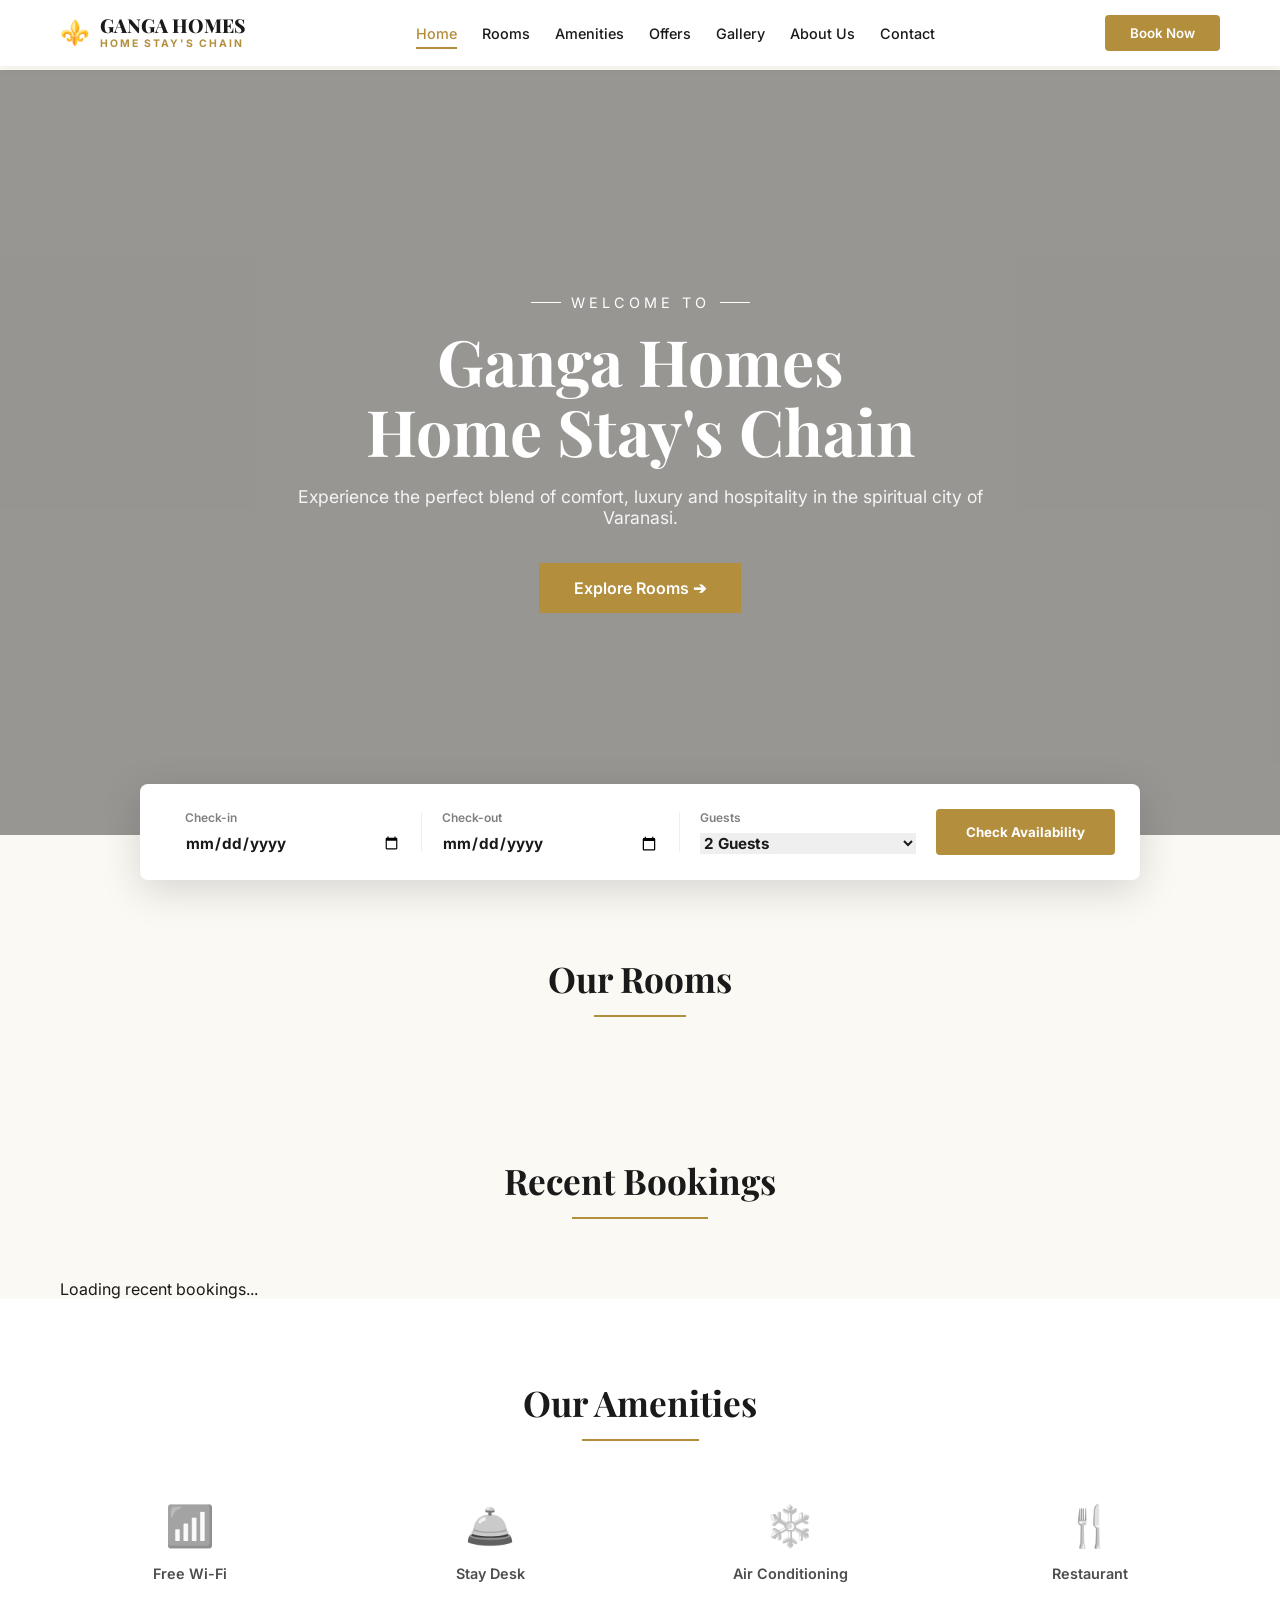
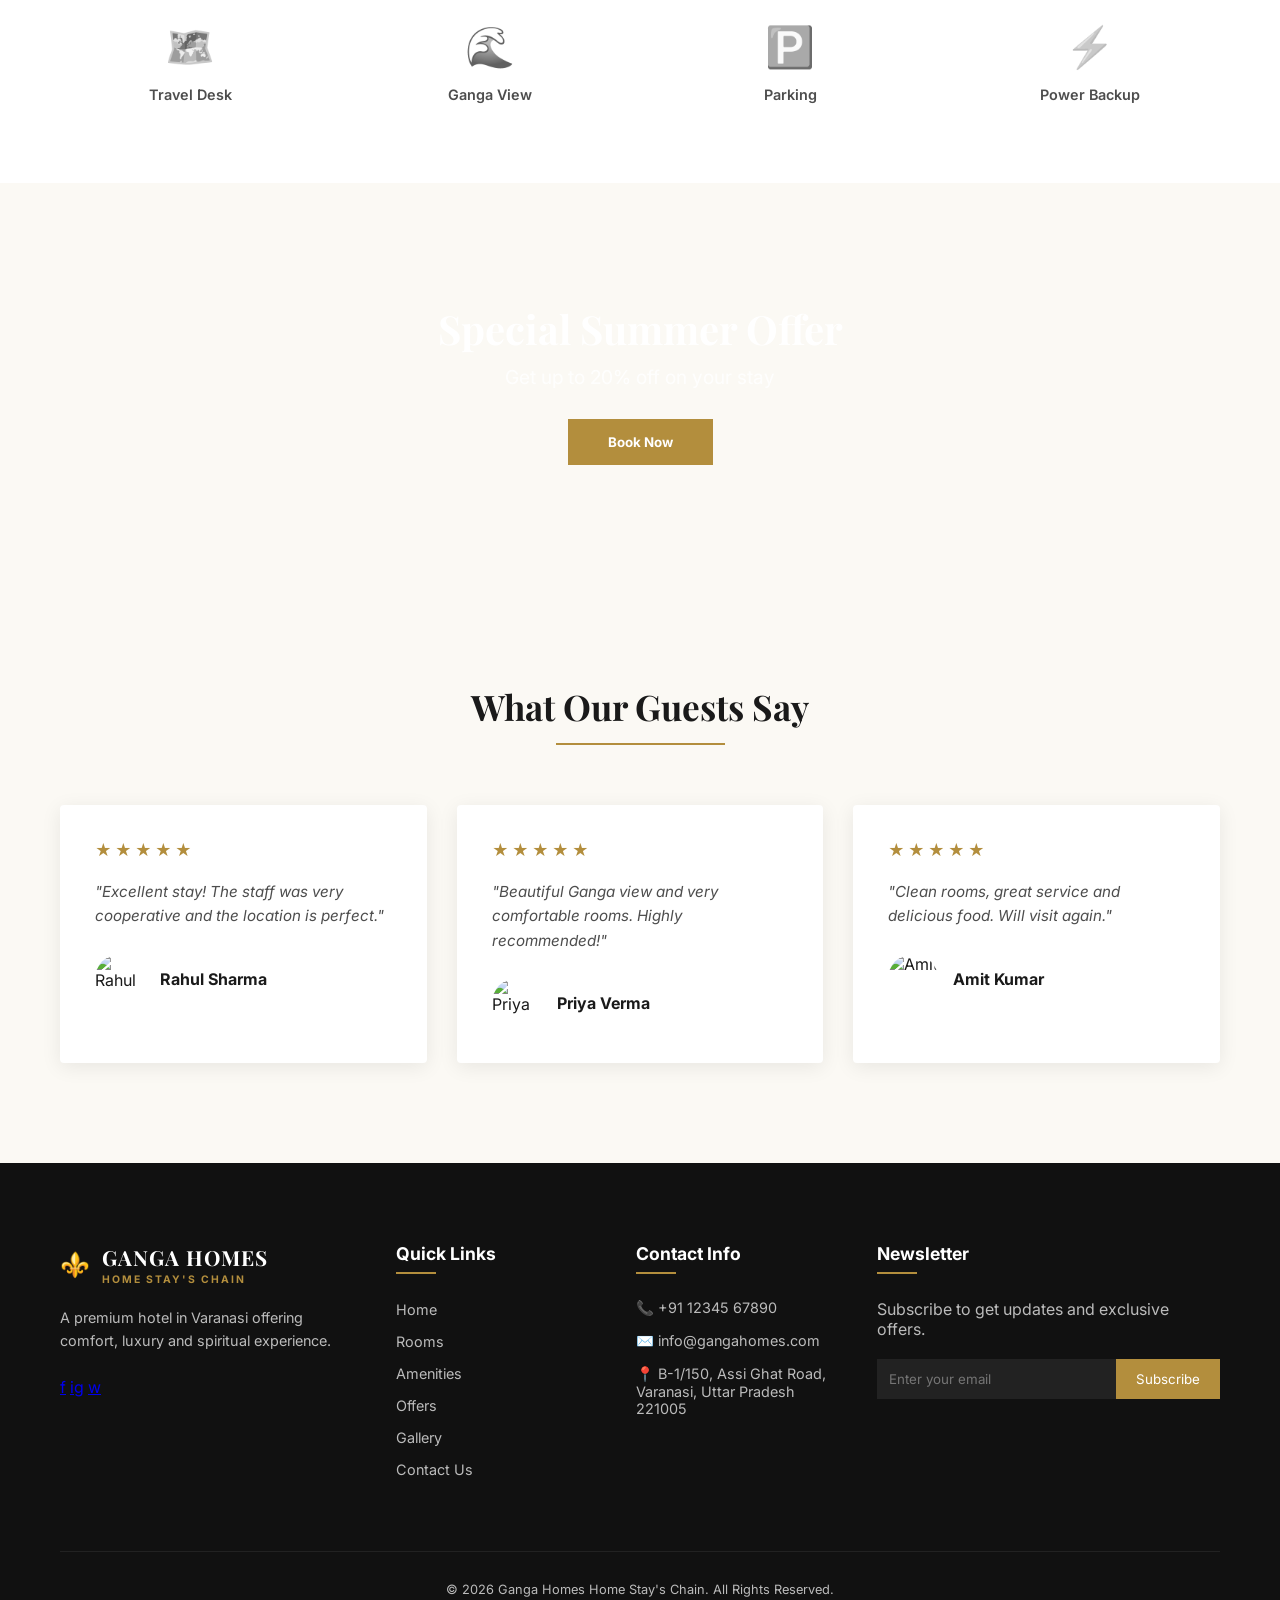
==== user_web/index.html @ 5f740382 "Refactor: Renamed folders to professional names and updated Firebase configurations for all platform" ====
<!DOCTYPE html>
<html lang="en">

<head>
    <meta charset="UTF-8">
    <meta name="viewport" content="width=device-width, initial-scale=1.0, maximum-scale=1.0, user-scalable=no">
    <title>Ganga Homes - Home Stay's Chain</title>
    <link rel="stylesheet" href="style.css?v=2.1">
    <link href="https://fonts.googleapis.com/css2?family=Playfair+Display:wght@400;700;800&family=Inter:wght@300;400;500;600;700&display=swap" rel="stylesheet">
    <script src="https://www.gstatic.com/firebasejs/10.7.0/firebase-app-compat.js"></script>
    <script src="https://www.gstatic.com/firebasejs/10.7.0/firebase-auth-compat.js"></script>
    <script src="https://www.gstatic.com/firebasejs/10.7.0/firebase-database-compat.js"></script>
</head>

<body>
    <div id="app">
        <!-- NAVIGATION -->
        <nav class="navbar">
            <div class="nav-container">
                <div class="nav-logo">
                    <span class="logo-icon">⚜️</span>
                    <div class="logo-text">
                        <h1 id="hotel-name">GANGA HOMES</h1>
                        <p>HOME STAY'S CHAIN</p>
                    </div>
                </div>
                <ul class="nav-links">
                    <li><a href="#" class="active">Home</a></li>
                    <li><a href="#section-rooms">Rooms</a></li>
                    <li><a href="#section-amenities">Amenities</a></li>
                    <li><a href="#">Offers</a></li>
                    <li><a href="#">Gallery</a></li>
                    <li><a href="#">About Us</a></li>
                    <li><a href="#">Contact</a></li>
                </ul>
                <button class="btn-book-nav" onclick="scrollToRooms()">Book Now</button>
            </div>
        </nav>

        <!-- HERO SECTION -->
        <header class="hero">
            <div class="hero-overlay"></div>
            <div class="hero-content">
                <p class="hero-welcome">WELCOME TO</p>
                <h2 class="hero-title">Ganga Homes<br>Home Stay's Chain</h2>
                <p class="hero-subtitle">Experience the perfect blend of comfort, luxury and hospitality in the spiritual city of Varanasi.</p>
                <button class="btn-explore" onclick="scrollToRooms()">Explore Rooms ➔</button>
            </div>

            <!-- AVAILABILITY BAR -->
            <div class="availability-bar">
                <div class="avail-item">
                    <label>Check-in</label>
                    <input type="date" id="hero-check-in">
                </div>
                <div class="avail-divider"></div>
                <div class="avail-item">
                    <label>Check-out</label>
                    <input type="date" id="hero-check-out">
                </div>
                <div class="avail-divider"></div>
                <div class="avail-item">
                    <label>Guests</label>
                    <select id="hero-guests">
                        <option>1 Guest</option>
                        <option selected>2 Guests</option>
                        <option>3 Guests</option>
                        <option>4 Guests</option>
                    </select>
                </div>
                <button class="btn-check-avail" onclick="scrollToRooms()">Check Availability</button>
            </div>
        </header>

        <main>
            <!-- ROOMS SECTION -->
            <section id="section-rooms" class="rooms-section">
                <div class="container">
                    <div class="section-header">
                        <h2 class="title-with-line">Our Rooms</h2>
                    </div>
                    <div id="rooms-grid" class="rooms-grid">
                        <!-- Room cards will be injected by app.js -->
                    </div>
                </div>
            </section>

            <!-- RECENT BOOKINGS -->
            <section id="section-recent-bookings" class="recent-bookings">
                <div class="container">
                    <div class="section-header">
                        <h2 class="title-with-line">Recent Bookings</h2>
                    </div>
                    <div id="recent-bookings-list" class="recent-bookings-list">
                        Loading recent bookings...
                    </div>
                </div>
            </section>

            <!-- AMENITIES SECTION -->
            <section id="section-amenities" class="amenities-section">
                <div class="container">
                    <div class="section-header">
                        <h2 class="title-with-line">Our Amenities</h2>
                    </div>
                    <div class="amenities-grid">
                        <div class="amenity-item"><span>📶</span>
                            <p>Free Wi-Fi</p>
                        </div>
                        <div class="amenity-item"><span>🛎️</span>
                            <p>Stay Desk</p>
                        </div>
                        <div class="amenity-item"><span>❄️</span>
                            <p>Air Conditioning</p>
                        </div>
                        <div class="amenity-item"><span>🍴</span>
                            <p>Restaurant</p>
                        </div>
                        <div class="amenity-item"><span>🗺️</span>
                            <p>Travel Desk</p>
                        </div>
                        <div class="amenity-item"><span>🌊</span>
                            <p>Ganga View</p>
                        </div>
                        <div class="amenity-item"><span>🅿️</span>
                            <p>Parking</p>
                        </div>
                        <div class="amenity-item"><span>⚡</span>
                            <p>Power Backup</p>
                        </div>
                    </div>
                </div>
            </section>

            <!-- OFFER BANNER -->
            <section class="offer-banner">
                <div class="offer-content">
                    <h3>Special Summer Offer</h3>
                    <p>Get up to 20% off on your stay</p>
                    <button class="btn-book-now" onclick="scrollToRooms()">Book Now</button>
                </div>
            </section>

            <!-- TESTIMONIALS -->
            <section class="testimonials">
                <div class="container">
                    <div class="section-header">
                        <h2 class="title-with-line">What Our Guests Say</h2>
                    </div>
                    <div class="testimonial-grid">
                        <div class="testimonial-card">
                            <div class="stars">★★★★★</div>
                            <p>"Excellent stay! The staff was very cooperative and the location is perfect."</p>
                            <div class="user-info">
                                <img src="https://i.pravatar.cc/100?img=11" alt="Rahul">
                                <span>Rahul Sharma</span>
                            </div>
                        </div>
                        <div class="testimonial-card">
                            <div class="stars">★★★★★</div>
                            <p>"Beautiful Ganga view and very comfortable rooms. Highly recommended!"</p>
                            <div class="user-info">
                                <img src="https://i.pravatar.cc/100?img=22" alt="Priya">
                                <span>Priya Verma</span>
                            </div>
                        </div>
                        <div class="testimonial-card">
                            <div class="stars">★★★★★</div>
                            <p>"Clean rooms, great service and delicious food. Will visit again."</p>
                            <div class="user-info">
                                <img src="https://i.pravatar.cc/100?img=33" alt="Amit">
                                <span>Amit Kumar</span>
                            </div>
                        </div>
                    </div>
                </div>
            </section>
        </main>

        <!-- FOOTER -->
        <footer class="footer">
            <div class="container">
                <div class="footer-grid">
                    <div class="footer-about">
                        <div class="footer-logo">
                            <span class="logo-icon">⚜️</span>
                            <div class="logo-text">
                                <h3>GANGA HOMES</h3>
                                <p>HOME STAY'S CHAIN</p>
                            </div>
                        </div>
                        <p class="footer-desc">A premium hotel in Varanasi offering comfort, luxury and spiritual experience.</p>
                        <div class="social-links">
                            <a href="#">f</a> <a href="#">ig</a> <a href="#">w</a>
                        </div>
                    </div>
                    <div class="footer-links">
                        <h4>Quick Links</h4>
                        <ul>
                            <li><a href="#">Home</a></li>
                            <li><a href="#section-rooms">Rooms</a></li>
                            <li><a href="#section-amenities">Amenities</a></li>
                            <li><a href="#">Offers</a></li>
                            <li><a href="#">Gallery</a></li>
                            <li><a href="#">Contact Us</a></li>
                        </ul>
                    </div>
                    <div class="footer-contact">
                        <h4>Contact Info</h4>
                        <p>📞 +91 12345 67890</p>
                        <p>✉️ info@gangahomes.com</p>
                        <p>📍 B-1/150, Assi Ghat Road, Varanasi, Uttar Pradesh 221005</p>
                    </div>
                    <div class="footer-newsletter">
                        <h4>Newsletter</h4>
                        <p>Subscribe to get updates and exclusive offers.</p>
                        <div class="newsletter-form">
                            <input type="email" placeholder="Enter your email">
                            <button>Subscribe</button>
                        </div>
                    </div>
                </div>
                <div class="footer-bottom">
                    <p>© 2026 Ganga Homes Home Stay's Chain. All Rights Reserved.</p>
                </div>
            </div>
        </footer>

        <!-- BOOKING MODAL (PREMIUM) -->
        <div id="booking-modal" class="modal hidden">
            <div class="modal-content card">
                <div class="modal-header">
                    <h2>Reserve <span id="modal-room-type">Room</span></h2>
                    <span class="close-icon" onclick="closeBookingModal()">&times;</span>
                </div>
                <div class="booking-form">
                    <div class="form-group">
                        <label>Guest Full Name</label>
                        <input type="text" id="guest-name" placeholder="E.g. Rahul Sharma">
                    </div>
                    <div class="form-group">
                        <label>Phone Number</label>
                        <input type="tel" id="guest-phone" placeholder="+91 XXXXX XXXXX">
                    </div>
                    <div class="form-row">
                        <div class="form-group">
                            <label>Check-in</label>
                            <input type="date" id="check-in-date">
                        </div>
                        <div class="form-group">
                            <label>Check-out</label>
                            <input type="date" id="check-out-date">
                        </div>
                    </div>
                    <button id="btn-confirm-booking" class="btn-confirm">CONFIRM BOOKING</button>
                </div>
            </div>
        </div>

        <!-- SUCCESS MODAL -->
        <div id="success-modal" class="modal hidden">
            <div class="modal-content success-card">
                <div class="success-icon">⚜️</div>
                <h2>Reservation Confirmed!</h2>
                <p>Thank you for choosing Ganga Homes. Your booking ID is: <span id="success-booking-id">#---</span></p>
                <button class="btn-confirm" onclick="document.getElementById('success-modal').classList.add('hidden')">OKAY</button>
            </div>
        </div>
    </div>
    <script src="app.js?v=2.1"></script>
    <script>
        function scrollToRooms() {
            const el = document.getElementById('section-rooms');
            if (el) el.scrollIntoView({
                behavior: 'smooth'
            });
        }

        function closeBookingModal() {
            const modal = document.getElementById('booking-modal');
            if (modal) modal.classList.add('hidden');
        }
    </script>
</body>

</html>
---- user_web/style.css ----
:root {
    --primary: #B38E3D;
    --primary-dark: #8C6D2D;
    --bg-light: #FBF9F4;
    --text-dark: #1A1A1A;
    --text-medium: #4D4D4D;
    --text-light: #808080;
    --white: #FFFFFF;
    --shadow: 0 4px 20px rgba(0, 0, 0, 0.08);
    --font-serif: 'Playfair Display', serif;
    --font-sans: 'Inter', sans-serif;
}

* {
    margin: 0; padding: 0; box-sizing: border-box;
    font-family: var(--font-sans);
}

body { background-color: var(--bg-light); color: var(--text-dark); overflow-x: hidden; }
.hidden { display: none !important; }
.container { max-width: 1200px; margin: 0 auto; padding: 0 20px; }

/* --- NAVIGATION --- */
.navbar {
    background: var(--white);
    padding: 15px 0;
    position: fixed;
    top: 0; left: 0; right: 0;
    z-index: 1000;
    box-shadow: 0 2px 10px rgba(0,0,0,0.05);
}

.nav-container {
    max-width: 1200px; margin: 0 auto; padding: 0 20px;
    display: flex; justify-content: space-between; align-items: center;
}

.nav-logo { display: flex; align-items: center; gap: 10px; }
.logo-icon { font-size: 24px; color: var(--primary); }
.logo-text h1 { font-family: var(--font-serif); font-size: 1.2rem; font-weight: 800; color: #1A1A1A; line-height: 1; }
.logo-text p { font-size: 0.65rem; letter-spacing: 2px; color: var(--primary); font-weight: 700; margin-top: 2px; }

.nav-links { display: flex; list-style: none; gap: 25px; }
.nav-links a { text-decoration: none; color: var(--text-dark); font-size: 0.9rem; font-weight: 500; transition: 0.3s; }
.nav-links a:hover, .nav-links a.active { color: var(--primary); border-bottom: 2px solid var(--primary); padding-bottom: 5px; }

.btn-book-nav {
    background: var(--primary); color: white; border: none; padding: 10px 25px;
    border-radius: 4px; font-weight: 600; cursor: pointer; transition: 0.3s;
}
.btn-book-nav:hover { background: var(--primary-dark); }

/* --- HERO --- */
.hero {
    height: 85vh;
    background: url('https://images.unsplash.com/photo-1542314831-068cd1dbfeeb?auto=format&fit=crop&q=80&w=1920') center/cover no-repeat;
    position: relative;
    display: flex;
    flex-direction: column;
    justify-content: center;
    align-items: center;
    text-align: center;
    margin-top: 70px;
}

.hero-overlay {
    position: absolute; top: 0; left: 0; right: 0; bottom: 0;
    background: rgba(0,0,0,0.4);
}

.hero-content { position: relative; z-index: 10; color: white; max-width: 800px; padding: 0 20px; }
.hero-welcome { font-size: 0.9rem; letter-spacing: 4px; margin-bottom: 15px; position: relative; display: inline-block; }
.hero-welcome::before, .hero-welcome::after { content: ''; position: absolute; top: 50%; width: 30px; height: 1px; background: white; }
.hero-welcome::before { left: -40px; } .hero-welcome::after { right: -40px; }

.hero-title { font-family: var(--font-serif); font-size: 4rem; font-weight: 700; line-height: 1.1; margin-bottom: 20px; }
.hero-subtitle { font-size: 1.1rem; opacity: 0.9; margin-bottom: 35px; }

.btn-explore {
    background: var(--primary); color: white; border: none; padding: 15px 35px;
    font-size: 1rem; font-weight: 600; cursor: pointer; transition: 0.3s;
}

/* --- AVAILABILITY BAR --- */
.availability-bar {
    position: absolute; bottom: -45px;
    background: white; width: 90%; max-width: 1000px;
    padding: 25px; border-radius: 8px; box-shadow: 0 10px 40px rgba(0,0,0,0.15);
    display: flex; align-items: center; justify-content: space-between; z-index: 20;
}

.avail-item { flex: 1; text-align: left; padding: 0 20px; }
.avail-item label { display: block; font-size: 0.75rem; color: var(--text-light); margin-bottom: 8px; font-weight: 600; }
.avail-item input, .avail-item select { width: 100%; border: none; font-size: 0.95rem; font-weight: 700; color: var(--text-dark); cursor: pointer; outline: none; }
.avail-divider { width: 1px; height: 40px; background: #EEE; }

.btn-check-avail {
    background: var(--primary); color: white; border: none; padding: 15px 30px;
    border-radius: 4px; font-weight: 700; cursor: pointer; transition: 0.3s;
}

/* --- SECTIONS --- */
.rooms-section { padding: 120px 0 80px 0; }
.section-header { text-align: center; margin-bottom: 60px; }
.title-with-line {
    font-family: var(--font-serif); font-size: 2.2rem; font-weight: 700;
    position: relative; display: inline-block; padding-bottom: 15px;
}
.title-with-line::after {
    content: ''; position: absolute; bottom: 0; left: 25%; right: 25%;
    height: 2px; background: var(--primary);
}

/* --- ROOM CARDS --- */
.rooms-grid {
    display: grid; grid-template-columns: repeat(auto-fit, minmax(280px, 1fr));
    gap: 30px;
}

.room-card {
    background: white; border-radius: 4px; overflow: hidden; box-shadow: var(--shadow);
    transition: 0.3s; display: flex; flex-direction: column; border: 1px solid #F1EFE9;
}
.room-card:hover { transform: translateY(-5px); }

.room-img-wrapper { position: relative; height: 220px; }
.room-img-wrapper img { width: 100%; height: 100%; object-fit: cover; }
.popular-badge {
    position: absolute; top: 15px; left: 15px;
    background: var(--primary); color: white; padding: 4px 12px;
    font-size: 0.7rem; font-weight: 700; border-radius: 2px;
}

.room-info { padding: 25px; flex: 1; }
.room-info h3 { font-family: var(--font-serif); font-size: 1.3rem; margin-bottom: 12px; }

.room-stats { display: flex; gap: 15px; margin-bottom: 15px; color: var(--text-light); font-size: 0.75rem; }
.room-icons { display: flex; gap: 12px; margin-bottom: 20px; font-size: 14px; color: var(--text-light); }

.room-footer { display: flex; flex-direction: column; gap: 15px; border-top: 1px solid #F1EFE9; padding-top: 15px; }
.room-price-info { display: flex; align-items: baseline; gap: 5px; }
.price-tag { font-size: 1.2rem; font-weight: 800; color: var(--text-dark); }
.price-unit { font-size: 0.8rem; color: var(--text-light); }

.btn-view-details {
    width: 100%; background: transparent; border: 1.5px solid #F1EFE9;
    padding: 10px; font-weight: 600; cursor: pointer; transition: 0.3s; color: var(--text-medium);
}
.btn-view-details:hover { background: var(--primary); color: white; border-color: var(--primary); }

/* --- AMENITIES --- */
.amenities-section { padding: 80px 0; background: var(--white); }
.amenities-grid {
    display: grid; grid-template-columns: repeat(4, 1fr); gap: 40px;
    text-align: center;
}
.amenity-item span { font-size: 2.5rem; display: block; margin-bottom: 15px; filter: grayscale(1); transition: 0.3s; }
.amenity-item:hover span { filter: grayscale(0); transform: scale(1.1); }
.amenity-item p { font-size: 0.9rem; font-weight: 600; color: var(--text-medium); }

/* --- OFFER BANNER --- */
.offer-banner {
    height: 400px;
    background: linear-gradient(rgba(0,0,0,0.5), rgba(0,0,0,0.5)), url('https://images.unsplash.com/photo-1549412650-ef3bb783eead?auto=format&fit=crop&q=80&w=1920');
    background-attachment: fixed; background-position: center; background-size: cover;
    display: flex; align-items: center; justify-content: center; text-align: center; color: white;
}
.offer-content h3 { font-family: var(--font-serif); font-size: 2.5rem; margin-bottom: 10px; }
.offer-content p { font-size: 1.2rem; margin-bottom: 30px; opacity: 0.9; }
.btn-book-now { background: var(--primary); color: white; border: none; padding: 15px 40px; font-weight: 700; cursor: pointer; }

/* --- TESTIMONIALS --- */
.testimonials { padding: 100px 0; }
.testimonial-grid { display: grid; grid-template-columns: repeat(3, 1fr); gap: 30px; }
.testimonial-card { background: white; padding: 35px; border-radius: 4px; box-shadow: var(--shadow); position: relative; }
.stars { color: var(--primary); margin-bottom: 20px; letter-spacing: 3px; }
.testimonial-card p { font-style: italic; color: var(--text-medium); line-height: 1.6; margin-bottom: 25px; font-size: 0.95rem; }
.user-info { display: flex; align-items: center; gap: 15px; }
.user-info img { width: 50px; height: 50px; border-radius: 50%; }
.user-info span { font-weight: 700; color: var(--text-dark); }

/* --- FOOTER --- */
.footer { background: #111; color: #BBB; padding: 80px 0 30px 0; }
.footer-grid { display: grid; grid-template-columns: 1.5fr 1fr 1fr 1.5fr; gap: 50px; margin-bottom: 60px; }
.footer-logo { display: flex; align-items: center; gap: 12px; margin-bottom: 20px; }
.footer-logo h3 { color: white; font-family: var(--font-serif); font-size: 1.3rem; letter-spacing: 1px; }
.footer-desc { font-size: 0.9rem; line-height: 1.6; margin-bottom: 25px; }

.footer-grid h4 { color: white; margin-bottom: 25px; font-size: 1.1rem; position: relative; display: inline-block; padding-bottom: 10px; }
.footer-grid h4::after { content: ''; position: absolute; bottom: 0; left: 0; width: 40px; height: 2px; background: var(--primary); }

.footer-links ul { list-style: none; }
.footer-links li { margin-bottom: 12px; }
.footer-links a { text-decoration: none; color: #BBB; font-size: 0.9rem; transition: 0.3s; }
.footer-links a:hover { color: white; padding-left: 10px; }

.footer-contact p { font-size: 0.9rem; margin-bottom: 15px; display: flex; align-items: center; gap: 10px; }
.newsletter-form { display: flex; margin-top: 20px; }
.newsletter-form input { flex: 1; padding: 12px; border: none; background: #222; color: white; outline: none; }
.newsletter-form button { background: var(--primary); color: white; border: none; padding: 0 20px; cursor: pointer; }

.footer-bottom { border-top: 1px solid #222; padding-top: 30px; text-align: center; font-size: 0.8rem; }

/* --- MODALS --- */
.modal { position: fixed; top: 0; left: 0; width: 100%; height: 100%; background: rgba(0,0,0,0.8); z-index: 2000; display: flex; align-items: center; justify-content: center; }
.modal-content { background: white; width: 95%; max-width: 500px; padding: 40px; border-radius: 4px; position: relative; }
.modal-header { display: flex; justify-content: space-between; align-items: center; margin-bottom: 30px; }
.modal-header h2 { font-family: var(--font-serif); font-size: 1.8rem; }
.close-icon { font-size: 2.5rem; cursor: pointer; line-height: 1; color: var(--text-light); }

.form-group { margin-bottom: 20px; }
.form-group label { display: block; font-size: 0.8rem; font-weight: 700; margin-bottom: 8px; color: var(--text-medium); }
.form-group input { width: 100%; padding: 15px; border: 1px solid #EEE; border-radius: 4px; outline: none; transition: 0.3s; font-size: 1rem; }
.form-group input:focus { border-color: var(--primary); }
.form-row { display: grid; grid-template-columns: 1fr 1fr; gap: 20px; }

.btn-confirm { width: 100%; background: var(--primary); color: white; border: none; padding: 18px; font-weight: 700; font-size: 1rem; cursor: pointer; transition: 0.3s; margin-top: 10px; }
.btn-confirm:hover { background: var(--primary-dark); }

.success-card { text-align: center; }
.success-icon { font-size: 5rem; color: var(--primary); margin-bottom: 20px; }

/* --- MOBILE --- */
@media (max-width: 900px) {
    .nav-links, .btn-book-nav { display: none; }
    .hero-title { font-size: 2.5rem; }
    .availability-bar { position: relative; bottom: 0; width: 100%; margin: 20px auto; flex-direction: column; gap: 20px; }
    .avail-divider { display: none; }
    .footer-grid { grid-template-columns: 1fr; gap: 40px; }
    .amenities-grid { grid-template-columns: repeat(2, 1fr); gap: 20px; }
    .testimonial-grid { grid-template-columns: 1fr; }
}
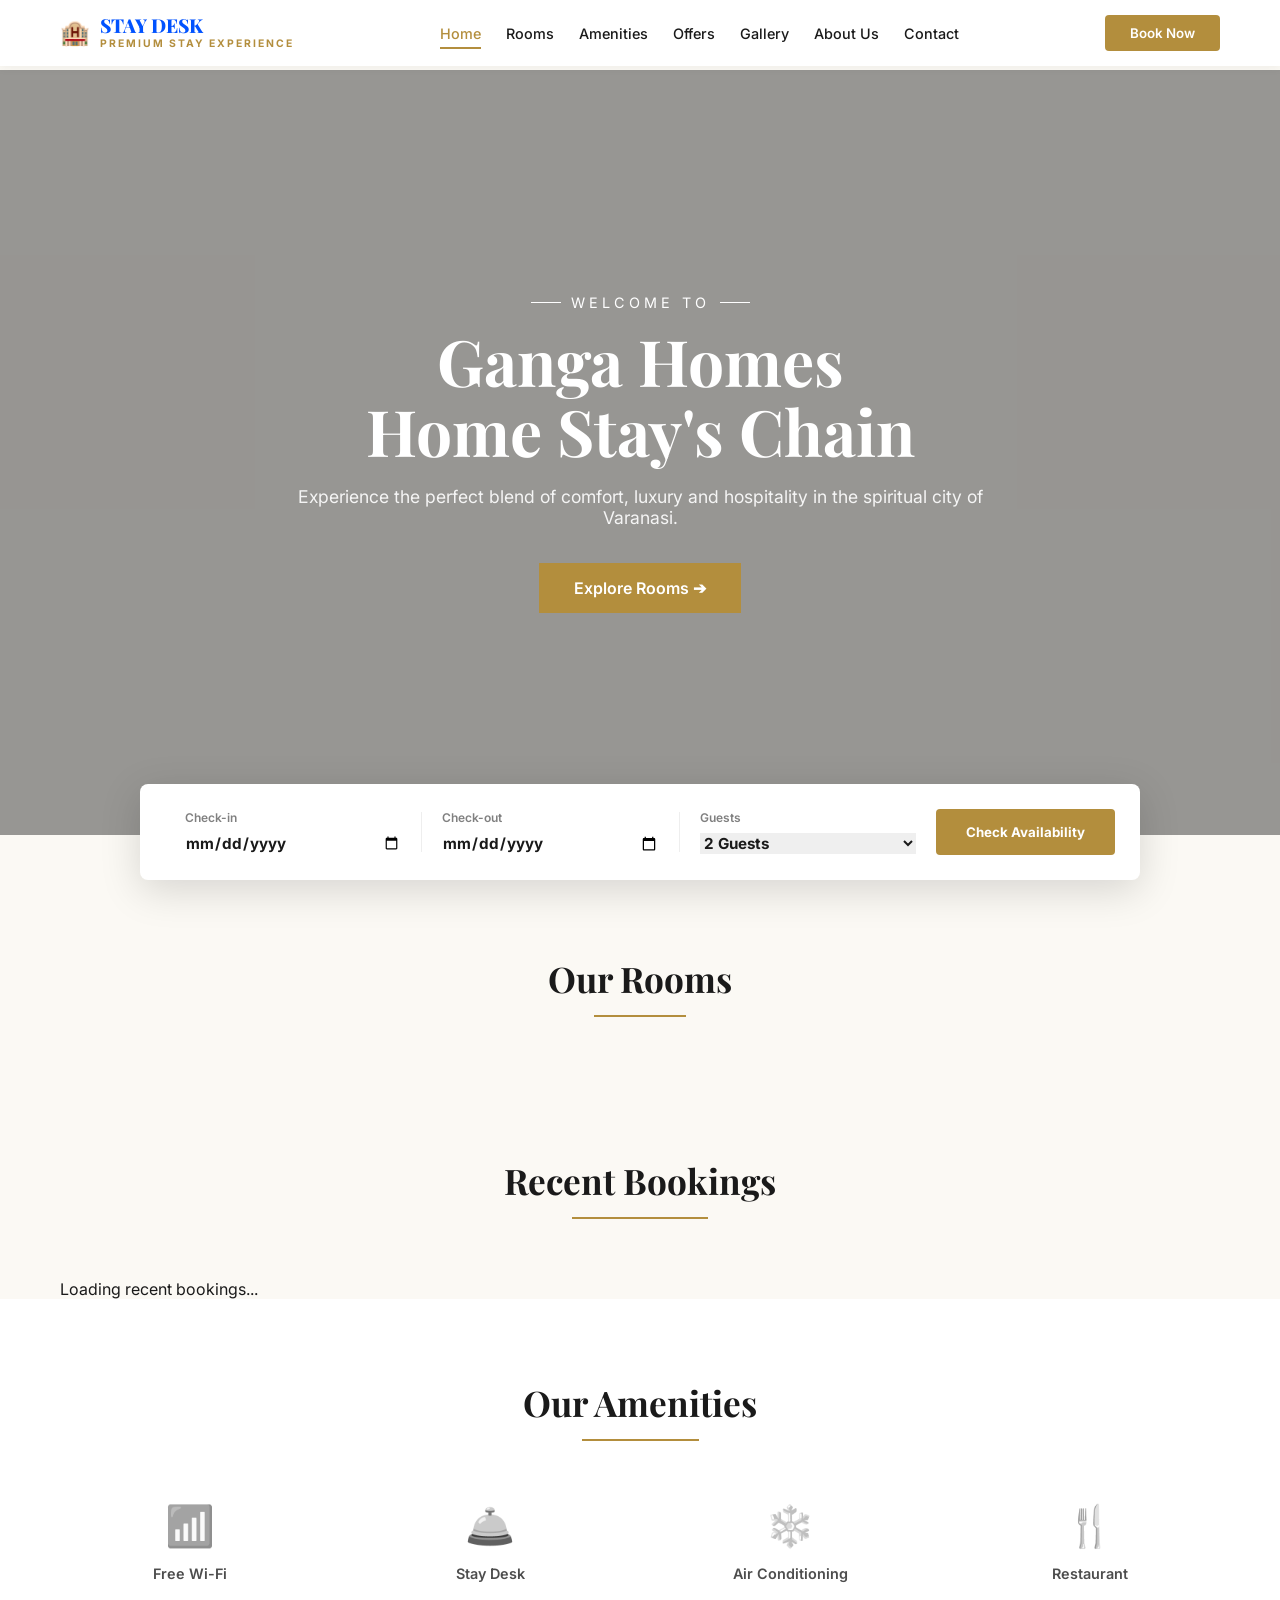
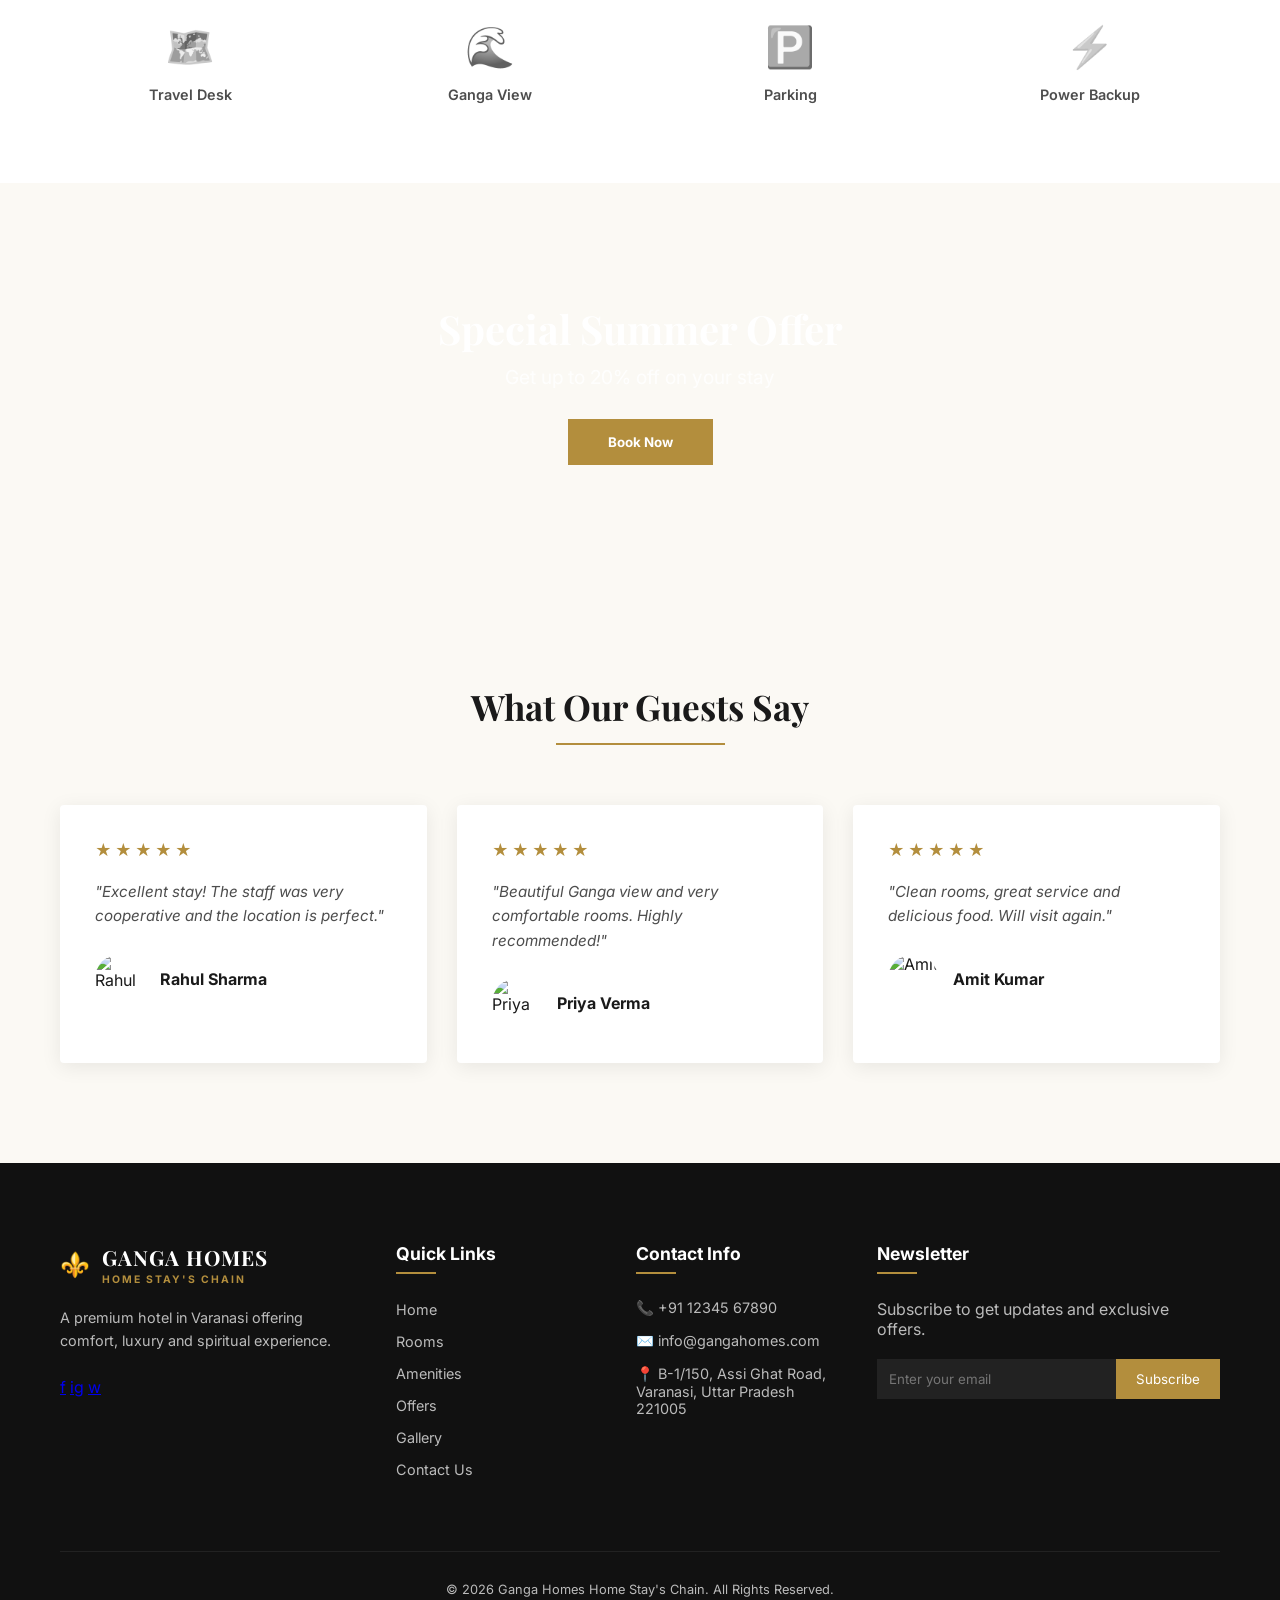
==== commit 803e8681: "Branding: Implemented new Blue & White Stay Desk logo across all platforms" ====
--- a/user_web/index.html
+++ b/user_web/index.html
@@ -4,7 +4,8 @@
 <head>
     <meta charset="UTF-8">
     <meta name="viewport" content="width=device-width, initial-scale=1.0, maximum-scale=1.0, user-scalable=no">
-    <title>Ganga Homes - Home Stay's Chain</title>
+    <title>Stay Desk - Home Stay's Chain</title>
+    <link rel="icon" type="image/svg+xml" href="favicon.svg">
     <link rel="stylesheet" href="style.css?v=2.1">
     <link href="https://fonts.googleapis.com/css2?family=Playfair+Display:wght@400;700;800&family=Inter:wght@300;400;500;600;700&display=swap" rel="stylesheet">
     <script src="https://www.gstatic.com/firebasejs/10.7.0/firebase-app-compat.js"></script>
@@ -18,10 +19,10 @@
         <nav class="navbar">
             <div class="nav-container">
                 <div class="nav-logo">
-                    <span class="logo-icon">⚜️</span>
+                    <span class="logo-icon" style="color: #0052FF;">🏨</span>
                     <div class="logo-text">
-                        <h1 id="hotel-name">GANGA HOMES</h1>
-                        <p>HOME STAY'S CHAIN</p>
+                        <h1 id="hotel-name" style="color: #0052FF;">STAY DESK</h1>
+                        <p>PREMIUM STAY EXPERIENCE</p>
                     </div>
                 </div>
                 <ul class="nav-links">
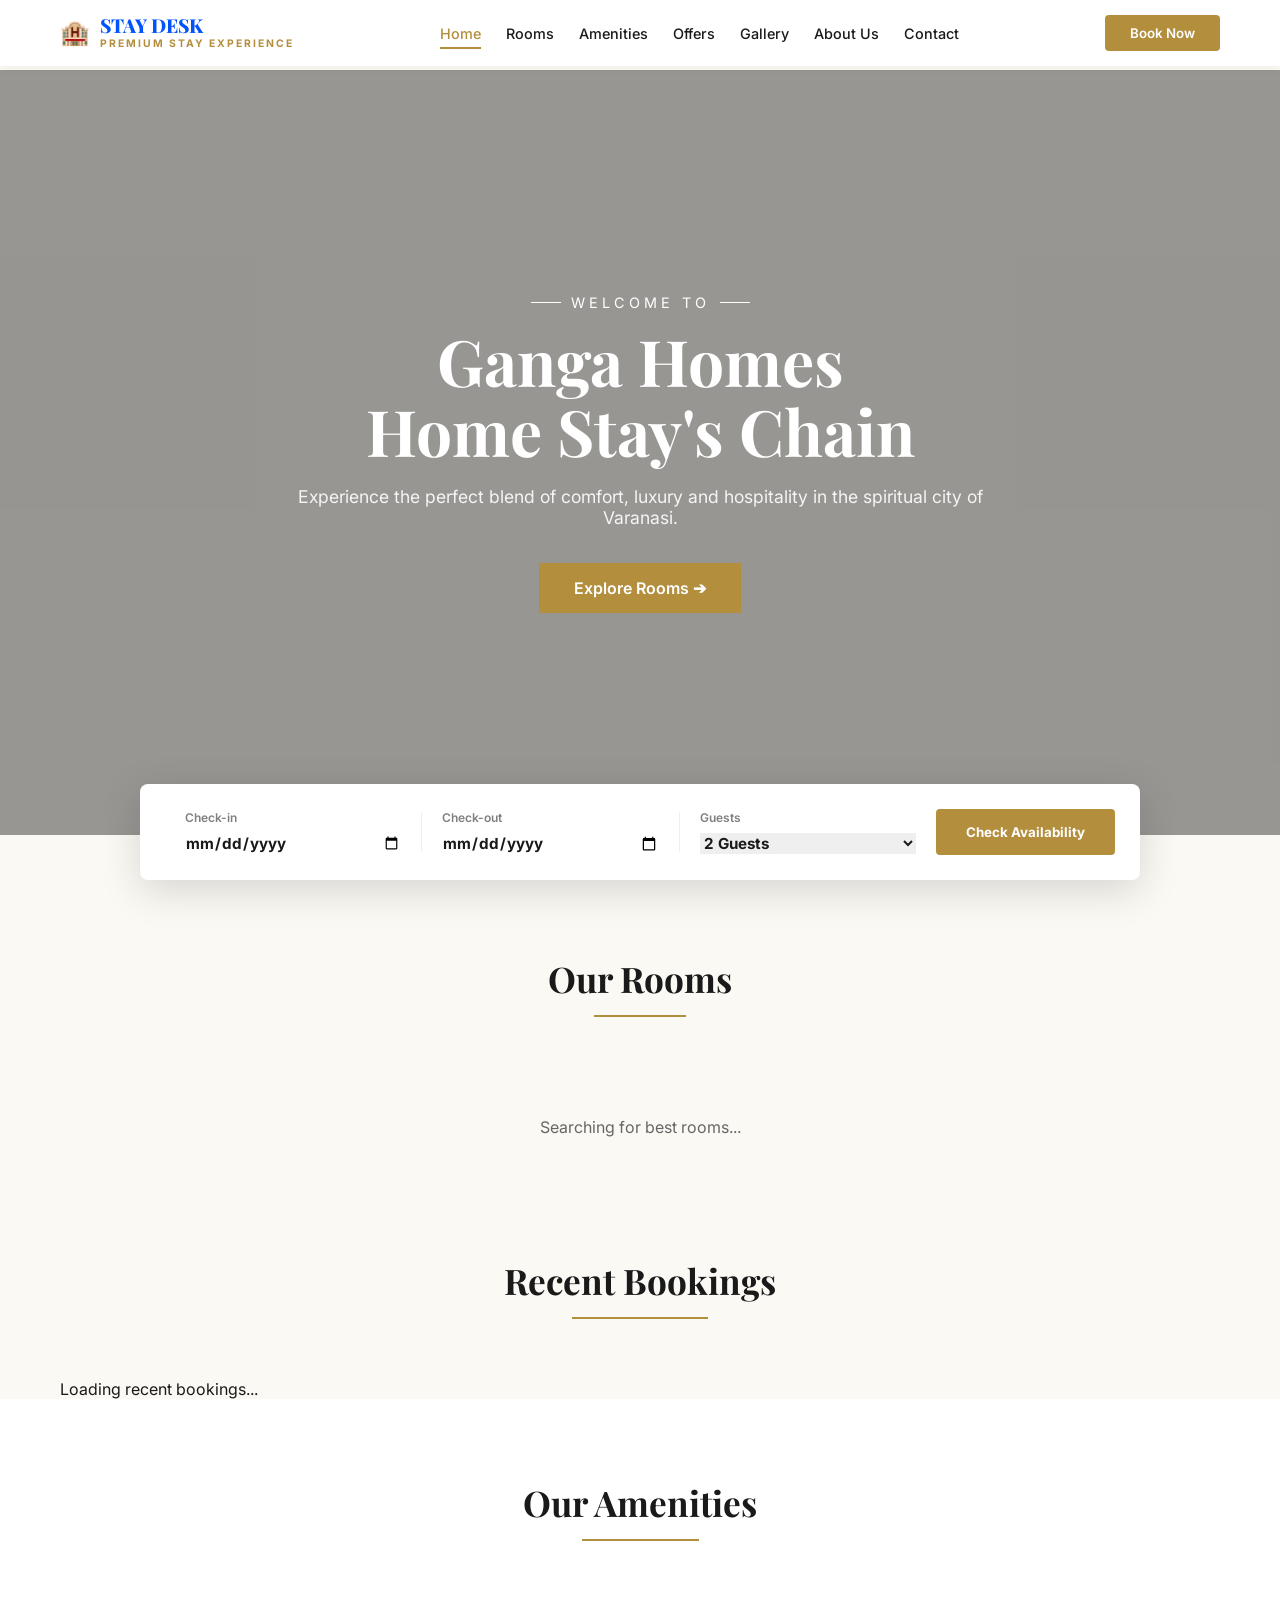
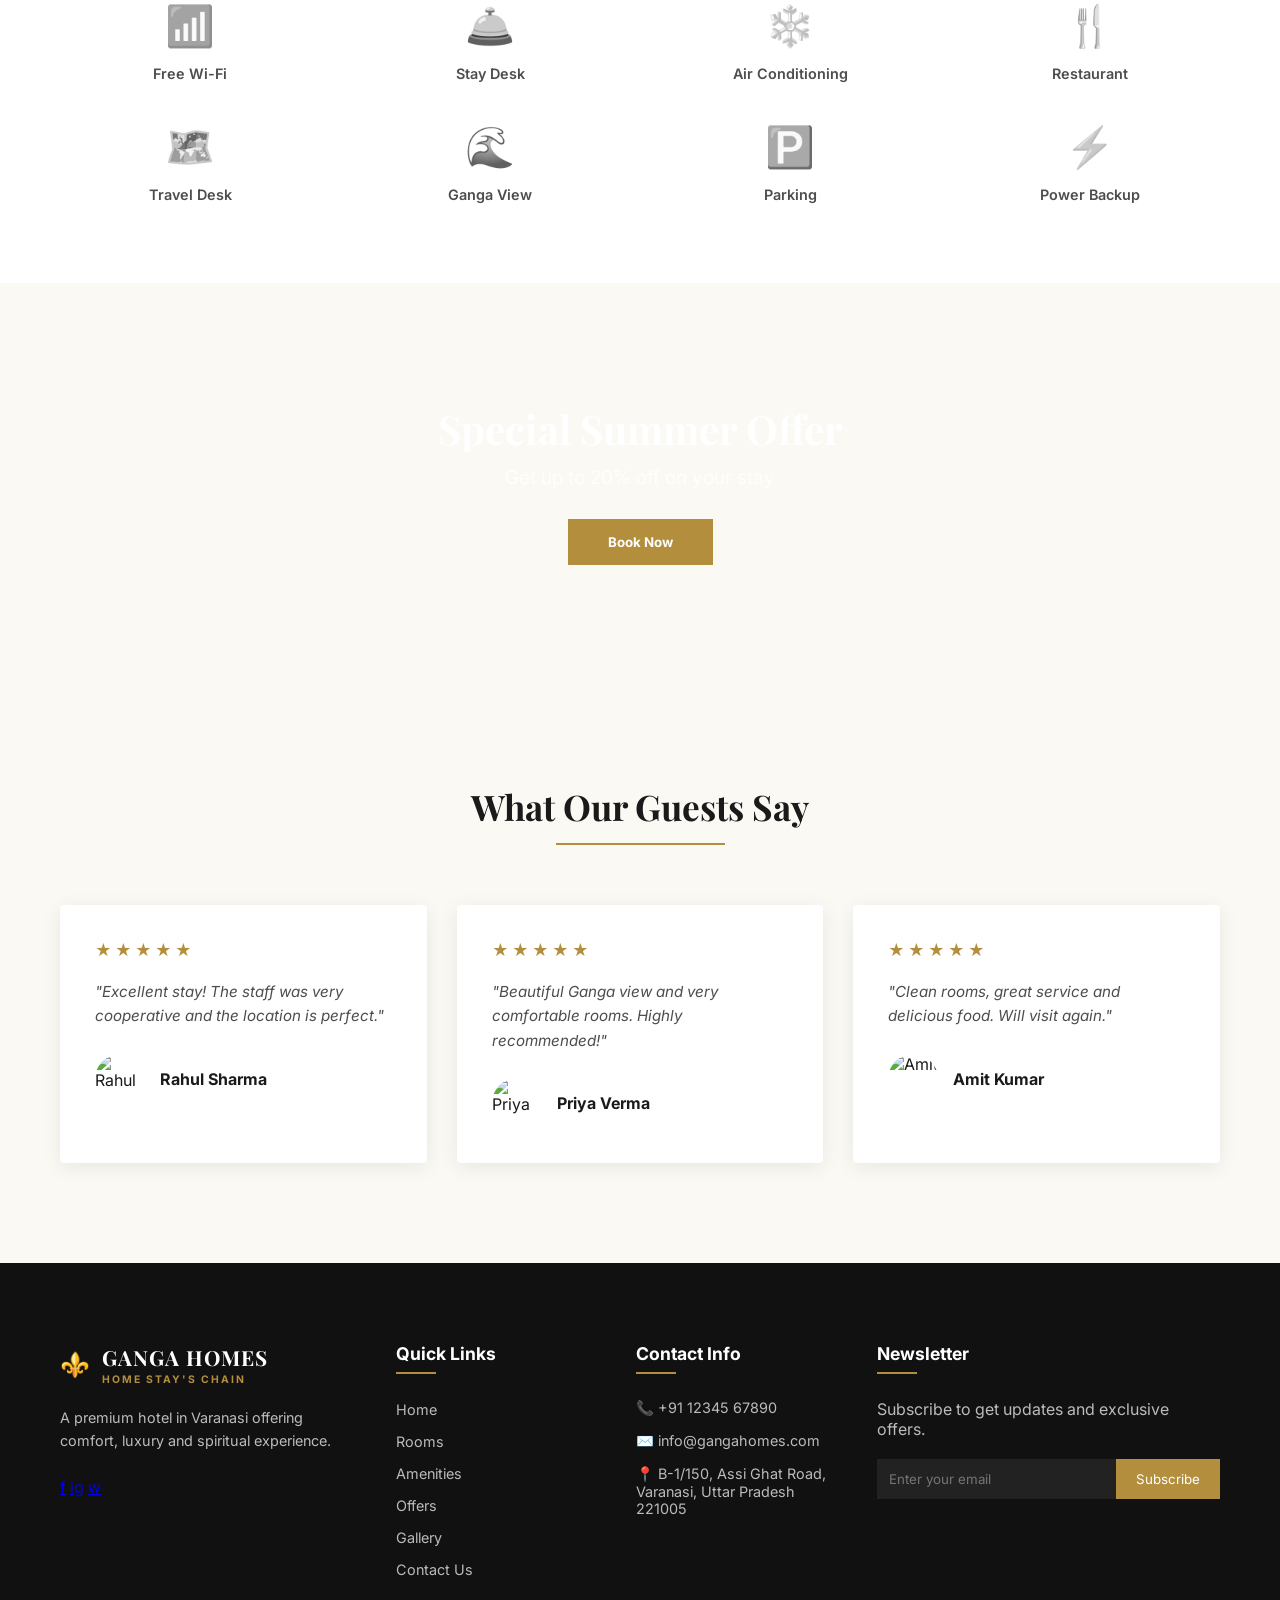
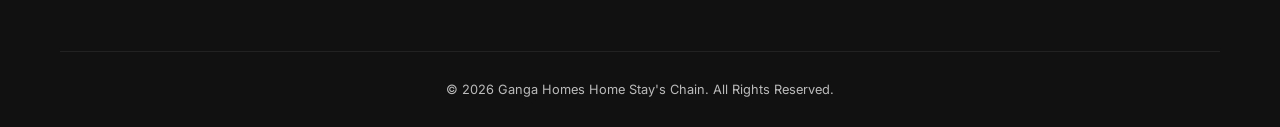
==== commit f2ed69d3: "UI: Added loading state to rooms section and ensured script runs after DOM load" ====
--- a/user_web/index.html
+++ b/user_web/index.html
@@ -81,7 +81,9 @@
                         <h2 class="title-with-line">Our Rooms</h2>
                     </div>
                     <div id="rooms-grid" class="rooms-grid">
-                        <!-- Room cards will be injected by app.js -->
+                        <div style="text-align:center; padding:40px; color:#666; grid-column: 1/-1;">
+                            <p>Searching for best rooms...</p>
+                        </div>
                     </div>
                 </div>
             </section>
